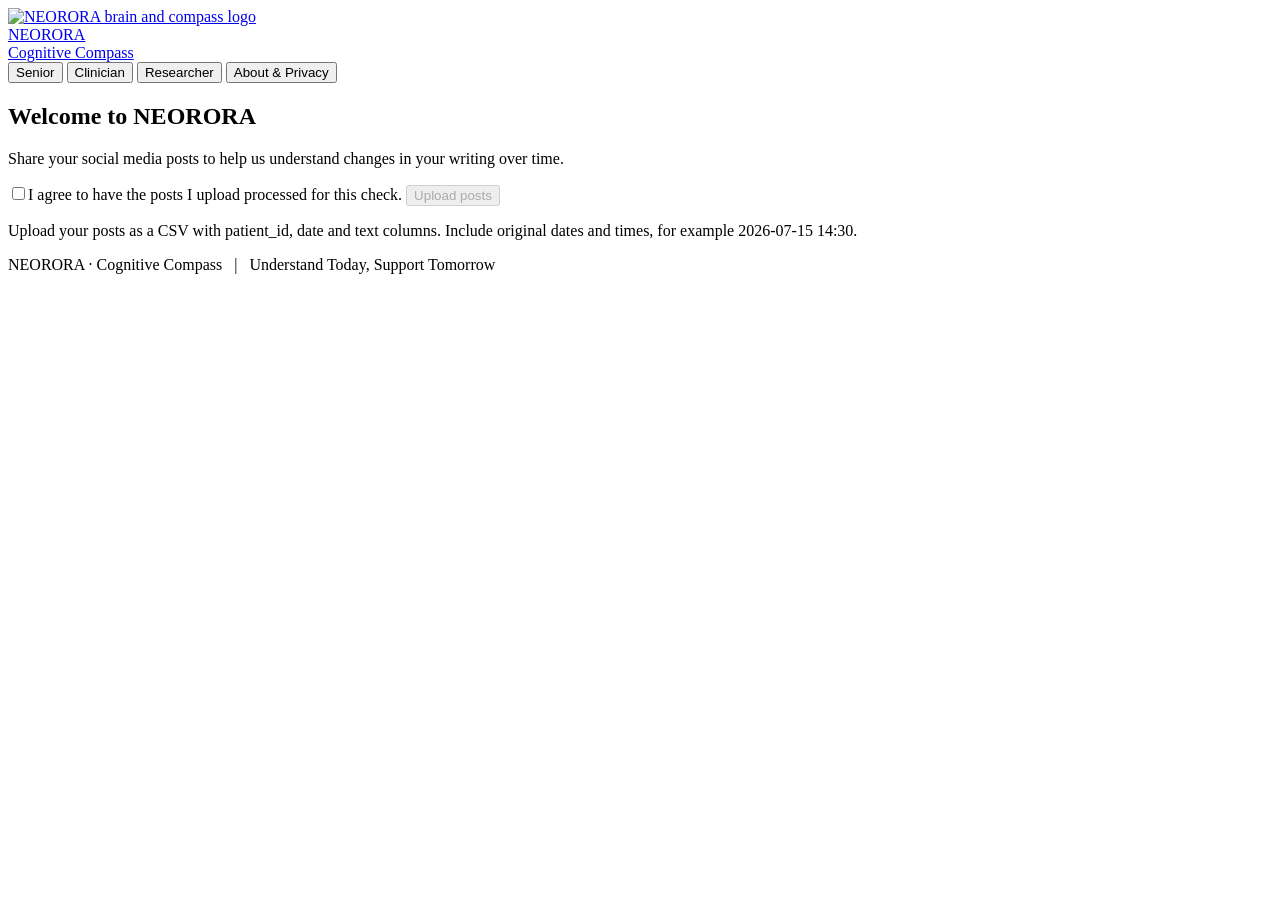
==== phase3_app/ui/index.html @ 604cb985 "Add NEORORA interface and model integration" ====
<!DOCTYPE html>
<html lang="en"><head><meta charset="UTF-8"><meta name="viewport" content="width=device-width, initial-scale=1.0"><title>NEORORA · Cognitive Compass</title><style>__STYLES__</style></head>
<body>
<div class="app-window">
 <div class="windowbar" aria-hidden="true"><span></span><span></span><span></span></div>
 <header class="topbar">
  <a href="#senior" class="brand" aria-label="NEORORA home"><img id="brand-mark" alt="NEORORA brain and compass logo"><div><div class="brand-word">NEORORA</div><div class="brand-sub">Cognitive Compass</div></div></a>
  <nav class="navigation" aria-label="Main navigation">
   <button class="nav-button active" data-page="senior" aria-current="page">Senior</button>
   <button class="nav-button" data-page="clinician">Clinician</button>
   <button class="nav-button" data-page="researcher">Researcher</button>
   <button class="nav-button" data-page="about">About &amp; Privacy</button>
  </nav>
 </header>
 <main>
  <section class="page" id="page-senior" aria-label="Senior page">
   <div class="senior-hero">
    <h1>Welcome to NEORORA</h1>
    <p class="senior-sub">Share your social media posts to help us understand changes in your writing over time.</p>
    <label class="consent"><input type="checkbox" id="consent"><span>I agree to have the posts I upload processed for this check.</span></label>
    <button class="primary upload-primary" id="upload-button" disabled><span data-icon="upload"></span>Upload posts</button>
    <input type="file" id="posts-file" accept=".csv,text/csv" hidden aria-label="Choose posts CSV file">
    <p class="upload-help">Upload your posts as a CSV with patient_id, date and text columns. Include original dates and times, for example 2026-07-15 14:30.</p>
   </div>
   <article id="upload-receipt" class="panel upload-receipt" hidden aria-live="polite"></article>
   <div id="upload-feedback" class="upload-feedback" aria-live="polite"></div>
   <div id="senior-result" aria-live="polite"></div>
  </section>
  <section class="page" id="page-clinician" aria-label="Clinician page" hidden>
   <div class="review-heading"><h1>Patient review</h1><p>Review one patient’s writing history and changes over time.</p></div>
   <div class="clinician-toolbar"><div class="pill"><span data-icon="flask"></span><span id="results-source">Patient records</span></div><label class="patient-picker">Patient:<select id="patient-select"><option value="">Select a patient</option></select></label></div>

   <div id="assessment-section" hidden><div class="clinical-grid">
    <article class="panel risk-panel"><h2>Screening assessment</h2><div class="risk-box" id="risk-box"><div class="risk-name"><span class="status-dot red" aria-hidden="true"></span><span id="risk-level">Unavailable</span></div><div class="risk-score"><span id="score-label">Model score:</span> <strong id="risk-score">—</strong></div></div></article>
    <article class="panel chart-panel"><h2 id="trend-title">Assessment summary</h2><div id="trend-chart"></div></article>
   </div>
   <div class="clinical-bottom">
    <article class="panel reasons-panel"><h2>Assessment explanation</h2><ol class="reason-list" id="reasons"></ol></article>
    <div class="clinical-actions"><div class="alert-banner" id="alert-banner" role="status"><span data-icon="alert"></span><span id="alert-text">Review screening result</span></div><button class="primary" id="download-pdf" hidden><span data-icon="download"></span>Download PDF report</button></div>
   </div>
   </div>
   <article class="panel phase1-panel" id="phase1-clinical"><h2>Patient summary</h2><div id="phase1-patient-details"></div></article>
   <p class="demo-note"><span id="clinical-note">Screening support, not a diagnosis.</span></p>
  </section>
  <section class="page" id="page-researcher" aria-label="Researcher page" hidden>
   <div class="review-heading"><h1>Research overview</h1><p>Final model evaluation across 42 held-out patients.</p></div>
   <div class="metric-grid" id="metric-grid"></div>
   <article class="panel phase1-panel"><h2>Test performance</h2><p class="helper">Linear SVM · 15 selected features · Classification threshold 0.67. Target: Normal versus MCI/Dementia.</p><img class="evaluation-image" id="test-evaluation" alt="Final test confusion matrix and ROC curve"><p class="helper">19 true positives, 11 false negatives, 7 true negatives and 5 false positives.</p></article>
   <article class="panel phase1-panel"><h2>Features used by the model</h2><img class="evaluation-image" id="feature-evaluation" alt="Permutation importance of the final model’s features"><p class="helper">Permutation importance was measured on the training patients. It describes the model overall, not one patient's explanation.</p></article>
   <article class="panel phase1-panel"><h2>Available patient assessments</h2><p id="table-source" class="helper"></p><table class="results-table"><thead><tr><th>Patient</th><th>Predicted class</th><th>Model score / band</th><th>Record</th></tr></thead><tbody id="prediction-table"></tbody></table></article>
   <p class="demo-note">Results are based on 42 held-out patients. The small test set limits confidence in these estimates. Score bands do not describe disease severity.</p>
  </section>
  <section class="page" id="page-about" aria-label="About and Privacy page" hidden>
   <div class="about-hero"><img id="full-logo" class="about-logo" alt="NEORORA logo"><h1>About &amp; Privacy</h1><p>NEORORA helps reviewers notice changes in posts over time.</p><div class="screening-banner">Screening tool, not a diagnosis.</div></div>
   <article class="panel privacy-panel"><div class="privacy-title"><span data-icon="shield"></span>Protecting patient identity</div><p class="privacy-statement">Before analysis, personal names in the research dataset were removed and replaced with coded patient IDs on a local machine. Identifiable data was not uploaded to Google Drive or other cloud storage during this preparation, helping protect patient privacy.</p><ul class="privacy-list"><li><span data-icon="people"></span><span>Use only posts you have permission to share.</span></li><li><span data-icon="person"></span><span>Patient records use coded identifiers instead of names.</span></li><li><span data-icon="document"></span><span>Automated masking may miss identifying information. Review files before sharing.</span></li></ul></article>
   <p class="about-footnote">Uploads are processed in the current session and are not saved to a database. Account-based access controls are not available in this prototype. Results support review by a clinician and do not provide a diagnosis.</p>
  </section>
 </main>
</div><footer class="footer">NEORORA · Cognitive Compass &nbsp; | &nbsp; Understand Today, Support Tomorrow</footer>
<script id="app-data" type="application/json">__DATA_JSON__</script><script>__SCRIPT__</script>
</body></html>
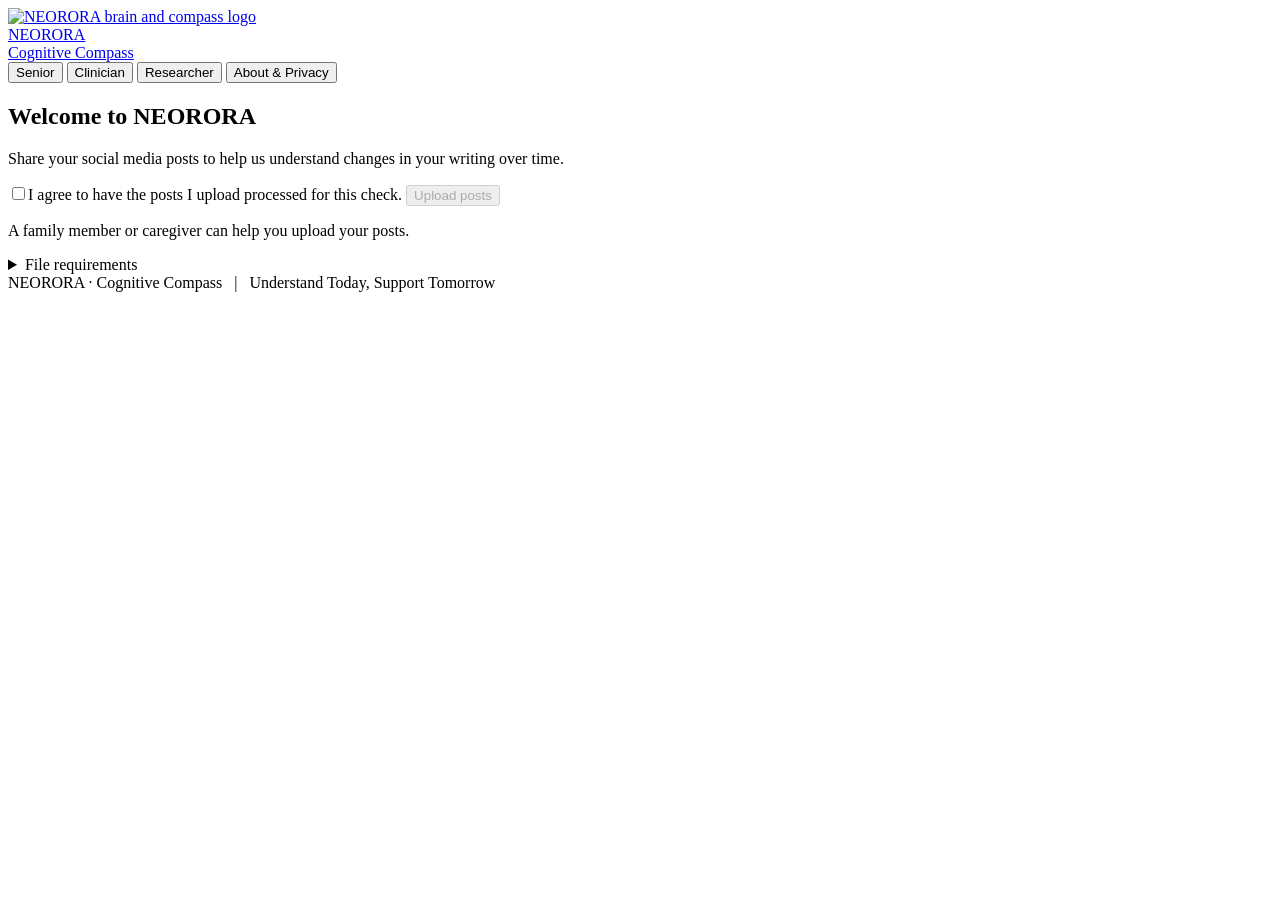
==== commit 449b01bb: "Update interface and upload response handling" ====
--- a/phase3_app/ui/index.html
+++ b/phase3_app/ui/index.html
@@ -20,18 +20,19 @@
     <label class="consent"><input type="checkbox" id="consent"><span>I agree to have the posts I upload processed for this check.</span></label>
     <button class="primary upload-primary" id="upload-button" disabled><span data-icon="upload"></span>Upload posts</button>
     <input type="file" id="posts-file" accept=".csv,text/csv" hidden aria-label="Choose posts CSV file">
-    <p class="upload-help">Upload your posts as a CSV with patient_id, date and text columns. Include original dates and times, for example 2026-07-15 14:30.</p>
+    <p class="caregiver-note">A family member or caregiver can help you upload your posts.</p>
+    <details class="upload-instructions"><summary>File requirements</summary><p>Choose a CSV with patient_id, date and text columns. Include at least five posts with their original dates and times, for example 2026-07-15 14:30.</p></details>
    </div>
+   <div id="upload-feedback" class="upload-feedback" role="status" aria-live="polite"></div>
+   <div id="senior-result" aria-live="polite"></div>
    <article id="upload-receipt" class="panel upload-receipt" hidden aria-live="polite"></article>
-   <div id="upload-feedback" class="upload-feedback" aria-live="polite"></div>
-   <div id="senior-result" aria-live="polite"></div>
   </section>
   <section class="page" id="page-clinician" aria-label="Clinician page" hidden>
    <div class="review-heading"><h1>Patient review</h1><p>Review one patient’s writing history and changes over time.</p></div>
    <div class="clinician-toolbar"><div class="pill"><span data-icon="flask"></span><span id="results-source">Patient records</span></div><label class="patient-picker">Patient:<select id="patient-select"><option value="">Select a patient</option></select></label></div>
 
    <div id="assessment-section" hidden><div class="clinical-grid">
-    <article class="panel risk-panel"><h2>Screening assessment</h2><div class="risk-box" id="risk-box"><div class="risk-name"><span class="status-dot red" aria-hidden="true"></span><span id="risk-level">Unavailable</span></div><div class="risk-score"><span id="score-label">Model score:</span> <strong id="risk-score">—</strong></div></div></article>
+    <article class="panel risk-panel"><h2>Screening level</h2><div class="risk-box" id="risk-box"><div class="risk-name"><span class="status-dot red" aria-hidden="true"></span><span id="risk-level">Unavailable</span></div><div class="risk-score"><span id="score-label">Model score:</span> <strong id="risk-score">—</strong></div></div></article>
     <article class="panel chart-panel"><h2 id="trend-title">Assessment summary</h2><div id="trend-chart"></div></article>
    </div>
    <div class="clinical-bottom">
@@ -47,7 +48,7 @@
    <div class="metric-grid" id="metric-grid"></div>
    <article class="panel phase1-panel"><h2>Test performance</h2><p class="helper">Linear SVM · 15 selected features · Classification threshold 0.67. Target: Normal versus MCI/Dementia.</p><img class="evaluation-image" id="test-evaluation" alt="Final test confusion matrix and ROC curve"><p class="helper">19 true positives, 11 false negatives, 7 true negatives and 5 false positives.</p></article>
    <article class="panel phase1-panel"><h2>Features used by the model</h2><img class="evaluation-image" id="feature-evaluation" alt="Permutation importance of the final model’s features"><p class="helper">Permutation importance was measured on the training patients. It describes the model overall, not one patient's explanation.</p></article>
-   <article class="panel phase1-panel"><h2>Available patient assessments</h2><p id="table-source" class="helper"></p><table class="results-table"><thead><tr><th>Patient</th><th>Predicted class</th><th>Model score / band</th><th>Record</th></tr></thead><tbody id="prediction-table"></tbody></table></article>
+   <article class="panel phase1-panel"><h2>Available patient assessments</h2><p id="table-source" class="helper"></p><div class="assessment-table-scroll" tabindex="0" aria-label="Patient assessments table"><table class="results-table"><thead><tr><th>Patient</th><th>Predicted class</th><th>Model score / band</th><th>Record</th></tr></thead><tbody id="prediction-table"></tbody></table></div></article>
    <p class="demo-note">Results are based on 42 held-out patients. The small test set limits confidence in these estimates. Score bands do not describe disease severity.</p>
   </section>
   <section class="page" id="page-about" aria-label="About and Privacy page" hidden>
